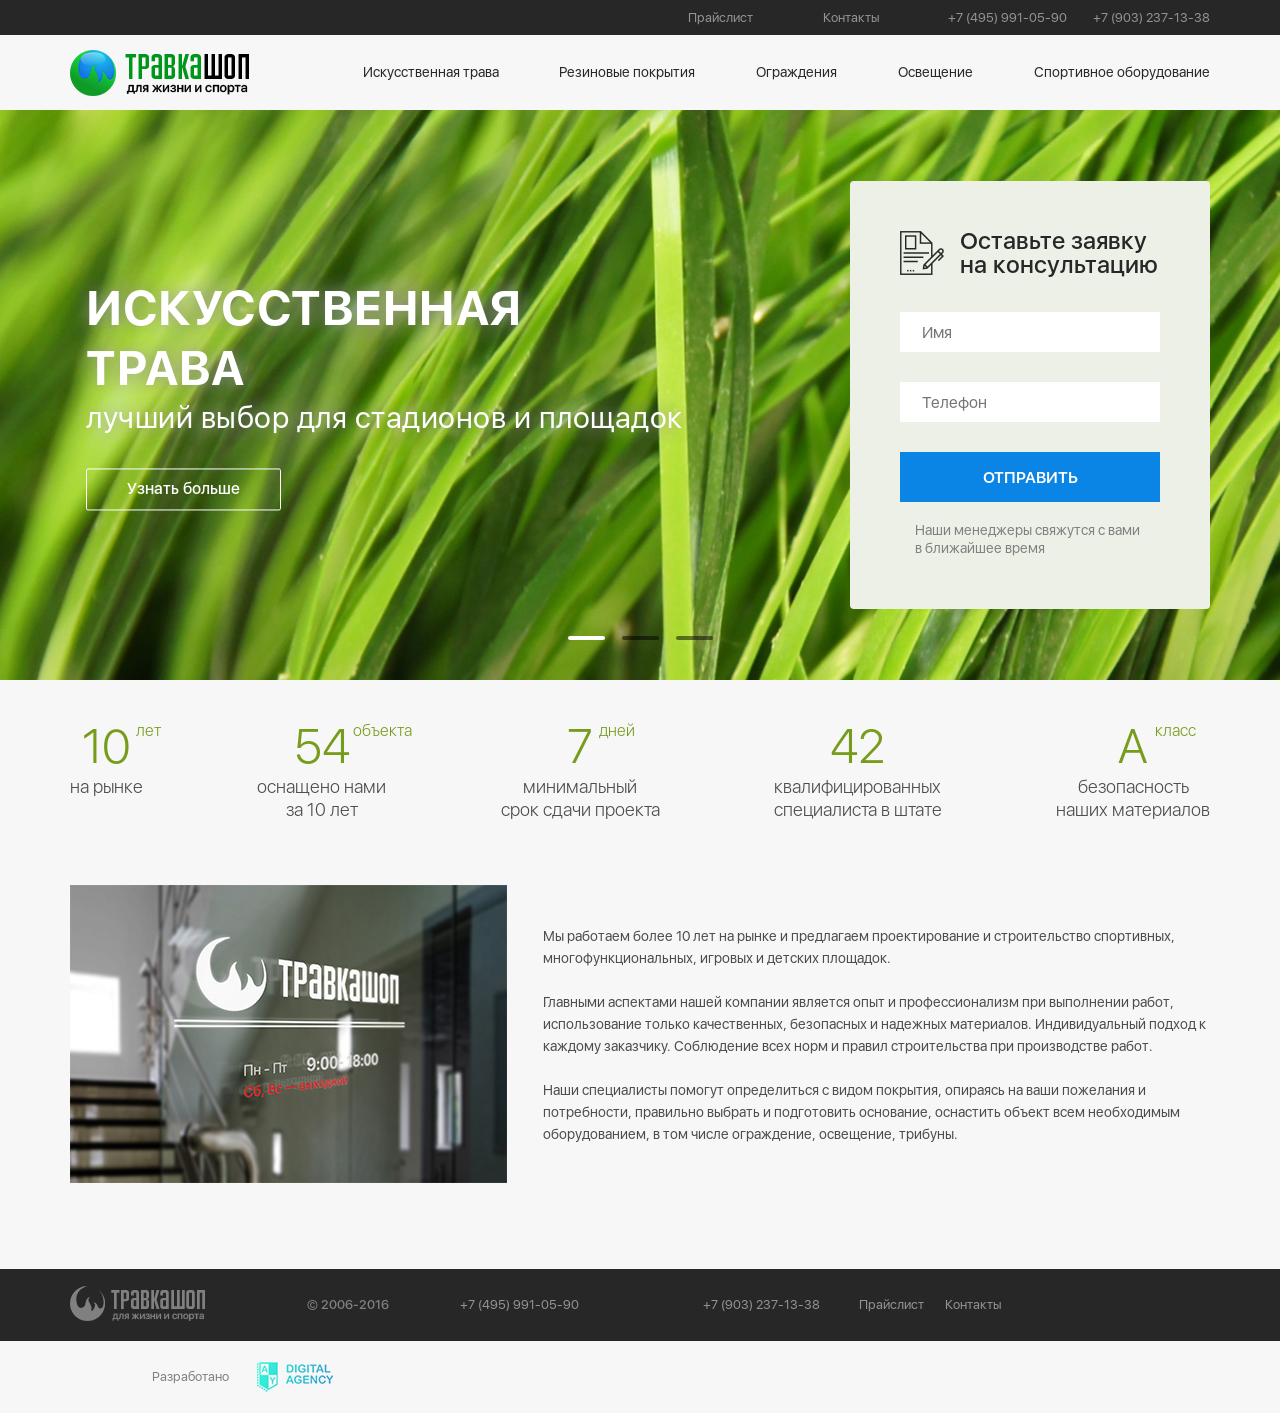
==== app/index.html @ 80b1100a "commit 1" ====
<!DOCTYPE html>
<html lang="ru">
<head>
	<meta charset="UTF-8">

	<title>Заголовок</title>

	<link rel="shortcut icon" href="img/favicon/favicon.ico" type="image/x-icon">
	<link rel="icon" href="img/favicon/apple-touch-icon.png">
	<link rel="icon" sizes="72x72" href="img/favicon/apple-touch-icon-72x72.png">
	<link rel="icon" sizes="114x114" href="img/favicon/apple-touch-icon-114x114.png">

	<meta http-equiv="X-UA-Compatible" content="IE=edge">
	<meta name="viewport" content="width=device-width, initial-scale=1">
	<!-- Styles -->
	<link rel="stylesheet" href="libs/bootstrap/bootstrap.min.css">
	<link rel="stylesheet" href="libs/font-awesome/css/font-awesome.min.css">
	<link rel="stylesheet" href="libs/slick/slick.css">
	<link rel="stylesheet" href="css/fonts.css">
	<link rel="stylesheet" href="css/main.css">
	<link rel="stylesheet" href="css/media.css">
	<!-- End_Styles -->
	<!-- Scripts -->
	<script type="text/javascript" src="libs/jquery/jquery.min.js"></script>
	<script type="text/javascript" src="libs/slick/slick.min.js"></script>
	<script type="text/javascript" src="libs/mask/jquery.maskedinput.min.js"></script>
	<script type="text/javascript" src="js/main.js"></script>
	<!-- End_Scripts -->
</head>
<body>
	<header class="header">
		<div class="header__top">
			<div class="container">
				<div class="row">
					<div class="col-lg-3 col-lg-offset-6 col-md-4 col-md-offset-4 col-xs-6">
						<div class="header__other">
							<ul class="other">
								<li class="other__item">
									<a href="#" class="other__link">
										Прайслист
									</a>
								</li>
								<li class="other__item">
									<a href="#" class="other__link">
										Контакты
									</a>
								</li>
							</ul>
						</div>
					</div>
					<div class="col-lg-3 col-md-4 col-xs-6">
						<div class="header__phone">
							<ul class="phone">
								<li class="phone__item">
									+7 (495) 991-05-90
								</li>
								<li class="phone__item">
									+7 (903) 237-13-38
								</li>
							</ul>
						</div>
					</div>
				</div>
			</div>
		</div>
		<div class="header__bottom">
			<div class="container">
				<div class="row">
					<div class="col-md-3">
						<div class="header__logo">
							<div class="logo">
								<a href="" class="logo__link">
									<img src="img/header-logo.png" alt="" class="logo__img">
								</a>
							</div>
						</div>
					</div>
					<div class="col-md-9 col-xs-2">
						<div class="header__nav">
							<div class="nav__popup">
								<i class="fa fa-bars" aria-hidden="true"></i>
							</div>
							<ul class="nav">
								<li class="nav__item">
									<a href="#" class="nav__link">
										Искусственная трава
									</a>
								</li>
								<li class="nav__item">
									<a href="#" class="nav__link">
										Резиновые покрытия
									</a>
								</li>
								<li class="nav__item">
									<a href="#" class="nav__link">
										Ограждения
									</a>
								</li>
								<li class="nav__item">
									<a href="#" class="nav__link">
										Освещение
									</a>
								</li>
								<li class="nav__item">
									<a href="#" class="nav__link">
										Спортивное оборудование
									</a>
								</li>
							</ul>
						</div>
					</div>
				</div>
			</div>
		</div>
	</header>
	<div class="content">
		<script>
			$(document).ready(function() {
				$('.slider').slick({
					arrows: false,
					dots: true,
					fade: true
				});
			});
		</script>
		<div class="slider">
			<div class="slider__item" style="background-image: url(img/slider/1.jpg);">
				<div class="container">
					<div class="row">
						<div class="col-lg-8 col-md-7">
							<div class="slider__content-wp">
								<div class="slider__content">
									<h2 class="slider__title">
										Искусственная<br> трава
									</h2>
									<p class="slider__description">
										лучший выбор для стадионов и площадок
									</p>
									<a href="#" class="slider__more">
										Узнать больше
									</a>
								</div>
							</div>
						</div>
						<div class="col-lg-4 col-md-5">
							<div class="s-form__wp">
								<form action="" class="s-form">
									<b class="s-form__title">
										Оставьте заявку на консультацию
									</b>
									<div class="s-form__center">
										<input type="text" class="s-form__input" placeholder="Имя" required>
										<input type="text" class="s-form__input s-form__phone" placeholder="Телефон" required>
										<button class="s-form__button">
											Отправить
										</button>
									</div>
									<p class="s-form__description">
										Наши менеджеры свяжутся с вами в ближайшее время
									</p>
								</form>
							</div>
						</div>
					</div>
				</div>
			</div>
			<div class="slider__item" style="background-image: url(img/slider/2.jpg);">
				<div class="container">
					<div class="row">
						<div class="col-lg-8 col-md-7">
							<div class="slider__content-wp">
								<div class="slider__content">
									<h2 class="slider__title">
										Искусственная<br> трава
									</h2>
									<p class="slider__description">
										лучший выбор для стадионов и площадок
									</p>
									<a href="#" class="slider__more">
										Узнать больше
									</a>
								</div>
							</div>
						</div>
						<div class="col-lg-4 col-md-5">
							<div class="s-form__wp">
								<form action="" class="s-form">
									<b class="s-form__title">
										Оставьте заявку на консультацию
									</b>
									<div class="s-form__center">
										<input type="text" class="s-form__input" placeholder="Имя" required>
										<input type="text" class="s-form__input s-form__phone" placeholder="Телефон" required>
										<button class="s-form__button">
											Отправить
										</button>
									</div>
									<p class="s-form__description">
										Наши менеджеры свяжутся с вами в ближайшее время
									</p>
								</form>
							</div>
						</div>
					</div>
				</div>
			</div>
			<div class="slider__item" style="background-image: url(img/slider/3.jpg);">
				<div class="container">
					<div class="row">
						<div class="col-lg-8 col-md-7">
							<div class="slider__content-wp">
								<div class="slider__content">
									<h2 class="slider__title">
										Искусственная<br> трава
									</h2>
									<p class="slider__description">
										лучший выбор для стадионов и площадок
									</p>
									<a href="#" class="slider__more">
										Узнать больше
									</a>
								</div>
							</div>
						</div>
						<div class="col-lg-4 col-md-5">
							<div class="s-form__wp">
								<form action="" class="s-form">
									<b class="s-form__title">
										Оставьте заявку на консультацию
									</b>
									<div class="s-form__center">
										<input type="text" class="s-form__input" placeholder="Имя" required>
										<input type="text" class="s-form__input s-form__phone" placeholder="Телефон" required>
										<button class="s-form__button">
											Отправить
										</button>
									</div>
									<p class="s-form__description">
										Наши менеджеры свяжутся с вами в ближайшее время
									</p>
								</form>
							</div>
						</div>
					</div>
				</div>
			</div>
		</div>
		<div class="container">
			<div class="row">
				<div class="col-md-12">
					<div class="factoids-wp">
						<ul class="factoids">
							<li class="factoids__item">
								<div class="factoids__big">
									10
									<span class="factoids__small" style="right:-30px">лет</span>
								</div>
								<br>
								<div class="factoids__text">
									на рынке
								</div>
							</li>
							<li class="factoids__item">
								<div class="factoids__big">
									54
									<span class="factoids__small" style="right:-62px">объекта</span>
								</div>
								<br>
								<div class="factoids__text">
									оснащено нами<br>за 10 лет
								</div>
							</li>
							<li class="factoids__item">
								<div class="factoids__big">
									7
									<span class="factoids__small" style="right:-42px">дней</span>
								</div>
								<br>
								<div class="factoids__text">
									минимальный<br>срок сдачи проекта
								</div>
							</li>
							<li class="factoids__item">
								<div class="factoids__big">
									42
								</div>
								<br>
								<div class="factoids__text">
									квалифицированных<br>специалиста в штате
								</div>
							</li>
							<li class="factoids__item">
								<div class="factoids__big">
									A
									<span class="factoids__small" style="right:-48px">класс</span>
								</div>
								<br>
								<div class="factoids__text">
									безопасность<br>наших материалов
								</div>
							</li>
						</ul>
					</div>
				</div>
			</div>
			<div class="row">
				<div class="col-md-12">
					<div class="weAreWorking__wp">
						<div class="weAreWorking">
							<img src="img/work.jpg" alt="" class="weAreWorking__img">
							<p class="weAreWorking__description">
								Мы работаем более 10 лет на рынке и предлагаем проектирование и строительство спортивных, многофункциональных, игровых и детских площадок.<br><br>Главными аспектами нашей компании является опыт и профессионализм при выполнении работ, использование только качественных, безопасных и надежных материалов. Индивидуальный подход к каждому заказчику. Соблюдение всех норм и правил строительства при производстве работ.<br><br>Наши специалисты помогут определиться с видом покрытия, опираясь на ваши пожелания и потребности, правильно выбрать и подготовить основание, оснастить объект всем необходимым оборудованием, в том числе ограждение, освещение, трибуны.
							</p>
						</div>
					</div>
				</div>
			</div>
		</div>
	</div>
	<footer class="footer">
		<div class="container">
			<div class="row">
				<div class="col-md-2">
					<div class="footer__logo">
						<div class="logo">
							<a href="/" class="logo__link">
								<img src="img/footer-logo.png" alt="" class="logo__img">
							</a>
						</div>
					</div>
				</div>
				<div class="col-lg-2 col-md-1">
					<div class="footer__copy">
						<div class="copy">
							© 2006-2016
						</div>
					</div>
				</div>
				<div class="clo-lg-3 col-md-4">
					<div class="footer__phone">
						<ul class="phone">
							<li class="phone__item">
								+7 (495) 991-05-90
							</li>
							<li class="phone__item">
								+7 (903) 237-13-38
							</li>
						</ul>
					</div>
				</div>
				<div class="col-md-2">
					<div class="footer__other">
						<ul class="other">
							<li class="other__item">
								<a href="#" class="other__link">
									Прайслист
								</a>
							</li>
							<li class="other__item">
								<a href="#" class="other__link">
									Контакты
								</a>
							</li>
						</ul>
					</div>
				</div>
				<div class="col-md-3">
					<div class="footer__designed">
						<div class="designed">
							<span class="designed__text">
								Разработано
							</span>
							<img src="img/designed.png" alt="" class="designed__img">
						</div>
					</div>
				</div>
			</div>
		</div>
	</footer>
</body>
</html>
---- app/css/fonts.css ----
/* font-family: "SFUIDisplayRegular" */
@font-face {
  font-family: "SFUIDisplayRegular";
  src: url(../fonts/sfuid/SFUIDisplay-Regular.otf);
}

/* font-family: "SFUIDisplayLight" */
@font-face {
  font-family: "SFUIDisplayLight";
  src: url(../fonts/sfuid/SFUIDisplay-Light.otf);
}

/* font-family: "SFUIDisplayBold" */
@font-face {
  font-family: "SFUIDisplayBold";
  src: url(../fonts/sfuid/SFUIDisplay-Bold.otf);
}

/* font-family: "SFUIDisplayMedium" */
@font-face {
  font-family: "SFUIDisplayMedium";
  src: url(../fonts/sfuid/SFUIDisplay-Medium.otf);
}

/* font-family: "SFUIDisplaySemibold" */
@font-face {
  font-family: "SFUIDisplaySemibold";
  src: url(../fonts/sfuid/SFUIDisplay-Semibold.otf);
}
---- app/css/main.css ----
html, body, div, span, object, iframe,
h1, h2, h3, h4, h5, h6, p, blockquote, pre,
a, abbr, acronym, address, big, cite, code,
del, dfn, em, img, ins, kbd, q, samp, small,
strike, strong, sub, sup, tt, var, b, i,
dl, dt, dd, ol, ul, li, fieldset, form,
label, legend, table, caption, tbody, tfoot,
thead, tr, th, td, article, aside, canvas,
details, embed, figure, figcaption, footer,
header, hgroup, nav, output, ruby, section,
time, mark, audio, video {
  margin: 0;
  padding: 0;
  border: 0;
  font-size: 100%;
  font: inherit;
  vertical-align: baseline;
}

button, button:active, button:focus,
input, input:active, input:focus {
  outline: none;
}

ol, ul {
  list-style: none;
}

.clearfix:after, .other:after, .phone:after {
  content: '';
  display: table;
  clear: both;
}

.clearfix:before, .other:before, .phone:before {
  content: '';
  display: table;
}

a {
  color: #272727;
}

a:hover, a:active, a:focus {
  color: #272727;
  text-decoration: none;
}

body {
  font-size: 16px;
  min-width: 320px;
  position: relative;
  line-height: 1.25;
  font-family: "SFUIDisplayRegular", sans-serif;
  overflow-x: hidden;
  background-color: #f7f7f7;
}

.hidden {
  display: none;
}

.header__top {
  background-color: #272727;
  height: 35px;
}

.header__bottom {
  height: 75px;
}

.other__item {
  width: 50%;
  display: block;
  float: left;
  text-align: center;
}

.other__link {
  display: inline-block;
  font-size: 13px;
  color: rgba(255, 255, 255, 0.5);
  line-height: 35px;
}

.other__link:hover {
  color: #fff;
}

.phone__item {
  width: 50%;
  display: block;
  float: left;
  text-align: left;
  font-size: 13px;
  color: rgba(255, 255, 255, 0.5);
  line-height: 35px;
}

.phone__item:last-child {
  text-align: right;
}

.logo {
  height: 75px;
  padding-top: 15px;
}

.logo__link {
  display: block;
  width: 179px;
  height: 46px;
}

.logo__img {
  display: block;
}

.nav {
  display: -webkit-flex;
  display: -moz-flex;
  display: -ms-flex;
  display: -o-flex;
  display: flex;
  width: 100%;
  justify-content: space-between;
}

.nav__item {
  display: block;
}

.nav__link {
  color: #272727;
  font-size: 14px;
  line-height: 75px;
  display: inline;
}

.nav__link:hover {
  text-decoration: underline;
}

.slider {
  height: 570px;
  position: relative;
}

.slider .slick-dots {
  font-size: 0;
  text-align: center;
  position: absolute;
  bottom: 40px;
  left: 0;
  right: 0;
}

.slider .slick-dots .slick-active {
  background-color: #fff !important;
}

.slider .slick-dots li {
  text-indent: -9999px;
  width: 37px;
  height: 4px;
  border-radius: 2px;
  background-color: rgba(0, 0, 0, 0.5);
  margin: 0 8.5px;
  display: inline-block;
  -webkit-transition: all 0.2s ease-in-out;
  -moz-transition: all 0.2s ease-in-out;
  transition: all 0.2s ease-in-out;
  cursor: pointer;
}

.slider .slick-dots li:hover {
  background-color: #000;
}

.slider__item {
  height: 100%;
  background-repeat: no-repeat;
  background-size: cover;
  background-position: center center;
}

.slider__content {
  padding: 0 16px;
  position: absolute;
  left: 0;
  top: 50%;
  transform: translateY(-50%);
}

.slider__content-wp {
  height: 570px;
  position: relative;
}

.slider__title {
  font-size: 47.85px;
  color: #fff;
  text-transform: uppercase;
  font-family: "SFUIDisplayBold", sans-serif;
  letter-spacing: 0.5px;
  text-shadow: 0px 0px 18px #969696;
}

.slider__description {
  font-size: 30px;
  color: #fff;
  letter-spacing: 0.5px;
  text-shadow: 0px 0px 18px #969696;
}

.slider__more {
  height: 42px;
  display: inline-block;
  border-radius: 2px;
  border: 1px solid #fff;
  color: #fff;
  line-height: 40px;
  text-align: center;
  padding: 0 40px;
  font-family: "SFUIDisplayMedium", sans-serif;
  -webkit-transition: all 0.5s ease-in-out;
  -moz-transition: all 0.5s ease-in-out;
  transition: all 0.5s ease-in-out;
  margin-top: 32px;
}

.slider__more:hover {
  background-color: #fff;
  color: #272727;
}

.s-form {
  background-color: #edf0e7;
  border-radius: 4px;
  display: block;
  padding: 48px 50px 52px 50px;
  position: absolute;
  left: 0;
  right: 0;
  top: 50%;
  transform: translateY(-50%);
}

.s-form__wp {
  height: 570px;
  position: relative;
}

.s-form__title {
  padding-left: 60px;
  background-image: url(../img/icon/1.png);
  background-repeat: no-repeat;
  background-position: left center;
  display: block;
  font-family: "SFUIDisplayMedium", sans-serif;
  font-size: 24px;
  line-height: 24px;
  color: #272727;
}

.s-form__center {
  padding-top: 35px;
}

.s-form__input {
  width: 100%;
  display: block;
  height: 40px;
  padding-left: 22px;
  border: none;
  margin-bottom: 30px;
}

.s-form__button {
  display: block;
  width: 100%;
  height: 50px;
  border: none;
  background-color: #0a84e5;
  border: 1px solid #0a84e5;
  text-transform: uppercase;
  text-align: center;
  color: #fff;
  line-height: 48px;
  font-family: "SFUIDisplaySemibold", sans-serif;
  -webkit-transition: all 0.5s ease-in-out;
  -moz-transition: all 0.5s ease-in-out;
  transition: all 0.5s ease-in-out;
}

.s-form__button:hover {
  background-color: transparent;
  color: #0a84e5;
}

.s-form__description {
  color: #808080;
  font-size: 14px;
  line-height: auto;
  display: block;
  padding: 20px 15px 0;
}

.factoids {
  display: -webkit-flex;
  display: -moz-flex;
  display: -ms-flex;
  display: -o-flex;
  display: flex;
  justify-content: space-between;
  padding-top: 36px;
  padding-bottom: 64px;
}

.factoids__item {
  text-align: center;
}

.factoids__big {
  position: relative;
  color: #779c1b;
  font-size: 48px;
  font-family: "SFUIDisplayLight", sans-serif;
  display: inline-block;
}

.factoids__small {
  position: absolute;
  color: #779c1b;
  font-size: 16px;
  top: 5px;
  display: block;
  font-family: "SFUIDisplayLight", sans-serif;
}

.factoids__text {
  display: inline-block;
  color: #4c4c4c;
  font-size: 18px;
  font-family: "SFUIDisplayLight", sans-serif;
}

.weAreWorking {
  position: relative;
  height: 300px;
}

.weAreWorking__wp {
  padding-bottom: 84px;
}

.weAreWorking__img {
  display: block;
  width: 437px;
  height: auto;
  float: left;
}

.weAreWorking__description {
  color: #4c4c4c;
  font-size: 14px;
  line-height: 22px;
  position: absolute;
  left: 473px;
  top: 50%;
  transform: translateY(-50%);
}

.footer {
  background-color: #272727;
  height: 72px;
}

.footer .logo {
  padding-top: 17px;
  height: 72px;
}

.footer .logo__link {
  width: 135px;
  height: 35px;
}

.footer .phone__item {
  line-height: 72px;
}

.footer .other__link {
  line-height: 72px;
}

.copy {
  font-size: 13px;
  font-family: "SFUIDisplayMedium", sans-serif;
  color: #808080;
  line-height: 72px;
  display: block;
  text-align: center;
  white-space: nowrap;
}

.designed {
  width: 100%;
  position: relative;
}

.designed__text {
  font-size: 13px;
  color: #808080;
  line-height: 72px;
  padding-left: 82px;
}

.designed__img {
  display: block;
  position: absolute;
  right: 0;
  top: 50%;
  transform: translateY(-50%);
}
---- app/css/media.css ----
/*==========  Desktop First Method  ==========*/
/* Large Devices, Wide Screens */
@media only screen and (max-width: 1199px) {
  .header__top {
    height: auto;
  }
  .designed__text {
    padding-left: 42px;
  }
  .footer__phone {
    padding-left: 32px;
  }
  /**/
}

/* Medium Devices, Desktops */
@media only screen and (max-width: 991px) {
  .other__item {
    text-align: left;
  }
  .phone__item {
    text-align: right;
  }
  .header__bottom {
    height: auto;
  }
  /**/
}

/* Small Devices, Tablets */
@media only screen and (max-width: 768px) {
  .header__top {
    padding: 5px 0;
  }
  .other__item {
    text-align: left;
    float: none;
    width: 100%;
  }
  .other__link {
    line-height: 20px;
  }
  .phone__item {
    text-align: right;
    float: none;
    width: 100%;
    line-height: 20px;
  }
  /**/
}

/* Extra Small Devices, Phones */
@media only screen and (max-width: 480px) {
  /**/
}

/* Custom, iPhone Retina */
@media only screen and (max-width: 320px) {
  /**/
}

/*==========  Mobile First Method  ==========*/
/* Custom, iPhone Retina */
@media only screen and (min-width: 320px) {
  /**/
}

/* Extra Small Devices, Phones */
@media only screen and (min-width: 480px) {
  /**/
}

/* Small Devices, Tablets */
@media only screen and (min-width: 768px) {
  /**/
}

/* Medium Devices, Desktops */
@media only screen and (min-width: 992px) {
  .nav__popup {
    display: none;
  }
  /**/
}

/* Large Devices, Wide Screens */
@media only screen and (min-width: 1200px) {
  /**/
}
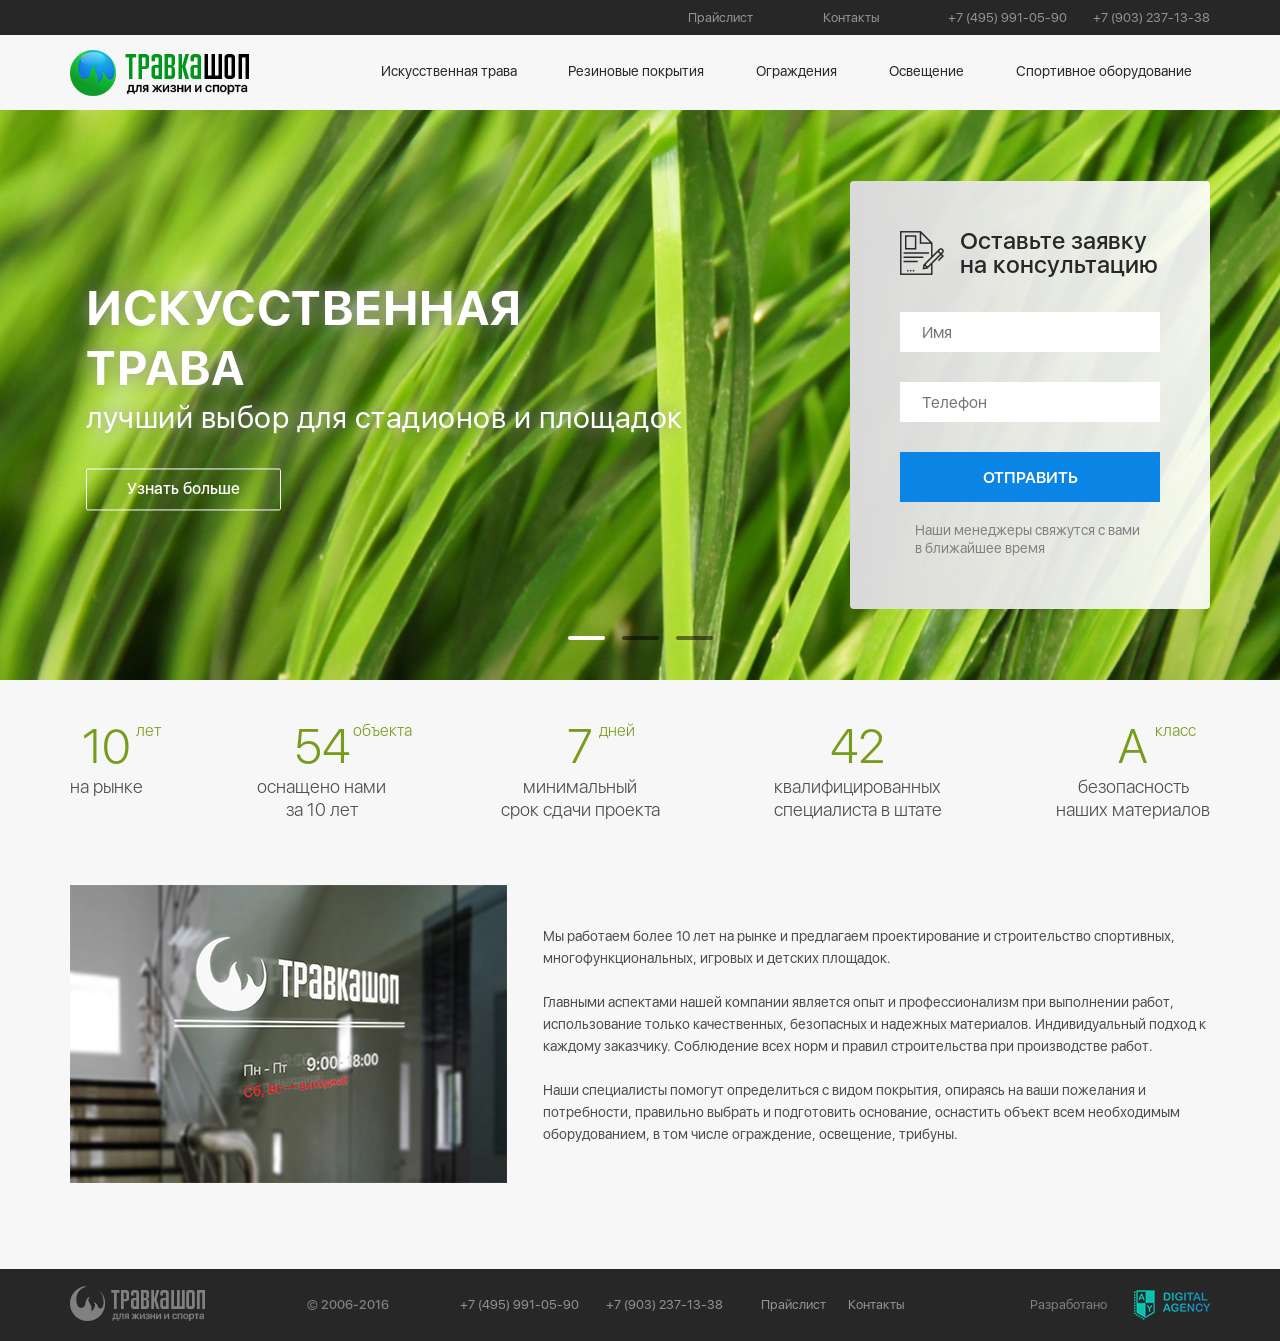
==== commit c9376104: "commit 2" ====
--- a/app/index.html
+++ b/app/index.html
@@ -66,7 +66,7 @@
 		<div class="header__bottom">
 			<div class="container">
 				<div class="row">
-					<div class="col-md-3">
+					<div class="col-md-3 col-xs-10">
 						<div class="header__logo">
 							<div class="logo">
 								<a href="" class="logo__link">
@@ -75,11 +75,13 @@
 							</div>
 						</div>
 					</div>
-					<div class="col-md-9 col-xs-2">
+					<div class="col-xs-2 nav__popup-wp">
+						<div class="nav__popup">
+							<i class="fa fa-bars" aria-hidden="true"></i>
+						</div>
+					</div>
+					<div class="col-md-9 col-xs-12">
 						<div class="header__nav">
-							<div class="nav__popup">
-								<i class="fa fa-bars" aria-hidden="true"></i>
-							</div>
 							<ul class="nav">
 								<li class="nav__item">
 									<a href="#" class="nav__link">
@@ -114,12 +116,29 @@
 		</div>
 	</header>
 	<div class="content">
+		<form action="" class="s-form m-s-form">
+			<b class="s-form__title">
+				Оставьте заявку на консультацию
+			</b>
+			<div class="s-form__center">
+				<input type="text" class="s-form__input" placeholder="Имя" required>
+				<input type="text" class="s-form__input s-form__phone" placeholder="Телефон" required>
+				<button class="s-form__button">
+					Отправить
+				</button>
+			</div>
+			<p class="s-form__description">
+				Наши менеджеры свяжутся с вами в ближайшее время
+			</p>
+		</form>
 		<script>
 			$(document).ready(function() {
 				$('.slider').slick({
 					arrows: false,
 					dots: true,
-					fade: true
+					fade: true,
+					autoplay: true,
+					autoplaySpeed: 5000
 				});
 			});
 		</script>
@@ -336,7 +355,7 @@
 						</div>
 					</div>
 				</div>
-				<div class="clo-lg-3 col-md-4">
+				<div class="col-lg-3 col-md-4">
 					<div class="footer__phone">
 						<ul class="phone">
 							<li class="phone__item">
--- a/app/css/main.css
+++ b/app/css/main.css
@@ -128,17 +128,27 @@
 
 .nav__item {
   display: block;
+  position: relative;
+  height: 75px;
+  padding-top: 26px;
+}
+
+.nav__active .nav__link {
+  border-color: #00961b;
+  color: #00961b;
 }
 
 .nav__link {
   color: #272727;
   font-size: 14px;
-  line-height: 75px;
+  border-bottom: 2px solid transparent;
   display: inline;
+  padding: 6px 18px;
 }
 
 .nav__link:hover {
-  text-decoration: underline;
+  border-color: #00961b;
+  color: #00961b;
 }
 
 .slider {
@@ -235,7 +245,6 @@
 }
 
 .s-form {
-  background-color: #edf0e7;
   border-radius: 4px;
   display: block;
   padding: 48px 50px 52px 50px;
@@ -244,6 +253,14 @@
   right: 0;
   top: 50%;
   transform: translateY(-50%);
+  background: #d9d9d9;
+  background: -moz-linear-gradient(left, #d9d9d9 0%, rgba(255, 255, 255, 0.9) 100%);
+  background: -webkit-gradient(left top, right top, color-stop(0%, #d9d9d9), color-stop(100%, rgba(255, 255, 255, 0.9)));
+  background: -webkit-linear-gradient(left, #d9d9d9 0%, rgba(255, 255, 255, 0.9) 100%);
+  background: -o-linear-gradient(left, #d9d9d9 0%, rgba(255, 255, 255, 0.9) 100%);
+  background: -ms-linear-gradient(left, #d9d9d9 0%, rgba(255, 255, 255, 0.9) 100%);
+  background: linear-gradient(to right, #d9d9d9 0%, rgba(255, 255, 255, 0.9) 100%);
+  filter: progid:DXImageTransform.Microsoft.gradient( startColorstr='#d9d9d9', endColorstr='#ffffff', GradientType=1 );
 }
 
 .s-form__wp {
@@ -423,3 +440,66 @@
   top: 50%;
   transform: translateY(-50%);
 }
+
+.path {
+  background-color: #fff;
+  padding: 4px 20px;
+  border-radius: 5px;
+  margin-bottom: 33px;
+}
+
+.path__item {
+  display: inline-block;
+}
+
+.path__item::before {
+  content: '/';
+  font-size: 12px;
+  line-height: 22px;
+  color: #999;
+}
+
+.path__item:first-child::before {
+  display: none;
+}
+
+.path__item span:hover {
+  color: #999;
+}
+
+.path__link {
+  font-size: 12px;
+  line-height: 22px;
+  color: #999;
+}
+
+.path__link:hover {
+  color: #000;
+}
+
+.price-list {
+  padding-bottom: 17px;
+}
+
+.price-list__link {
+  padding-left: 65px;
+  display: block;
+  width: 100%;
+  background-color: #ebebeb;
+  background-image: url(../img/icon/2.png);
+  background-repeat: no-repeat;
+  background-position: 23px center;
+  height: 75px;
+  position: relative;
+}
+
+.price-list__text {
+  position: absolute;
+  left: 65px;
+  top: 50%;
+  transform: translateY(-50%);
+  display: block;
+  color: #4c4c4c;
+  font-family: "SFUIDisplayMedium", sans-serif;
+  font-size: 17px;
+}
--- a/app/css/media.css
+++ b/app/css/media.css
@@ -10,6 +10,9 @@
   .footer__phone {
     padding-left: 32px;
   }
+  .nav__link {
+    padding: 6px 9px;
+  }
   /**/
 }
 
@@ -24,6 +27,150 @@
   .header__bottom {
     height: auto;
   }
+  .nav {
+    position: absolute;
+    left: 0;
+    right: 0;
+    top: 0;
+    display: block;
+    width: 100%;
+    background-color: #fff;
+    text-align: center;
+    z-index: 999;
+    padding: 16px 0;
+    border-radius: 0 0 4px 4px;
+    display: none;
+  }
+  .header__bottom {
+    position: relative;
+  }
+  .nav__item {
+    display: block;
+    padding-top: 0;
+    height: auto;
+  }
+  .nav__link {
+    line-height: 40px;
+    display: block;
+    border: none;
+  }
+  .nav__link:hover {
+    text-decoration: none;
+    background-color: #f7f7f7;
+  }
+  .nav__popup {
+    height: 75px;
+    position: relative;
+    text-align: center;
+  }
+  .nav__popup .fa {
+    position: absolute;
+    left: 0;
+    right: 0;
+    top: 50%;
+    transform: translateY(-50%);
+    font-size: 24px;
+    cursor: pointer;
+  }
+  .slider__content-wp {
+    height: 334px;
+  }
+  .slider {
+    height: auto;
+  }
+  .slider__content {
+    padding: 0;
+    right: 0;
+    text-align: center;
+  }
+  .s-form {
+    position: static;
+    transform: none;
+    width: 60%;
+    margin: 0 auto;
+  }
+  .factoids {
+    display: block;
+    padding-bottom: 36px;
+  }
+  .factoids:after {
+    content: '';
+    display: table;
+    clear: both;
+  }
+  .factoids:before {
+    content: '';
+    display: table;
+  }
+  .factoids__item {
+    width: 50%;
+    float: left;
+  }
+  .weAreWorking__description {
+    position: static;
+    transform: none;
+  }
+  .weAreWorking__img {
+    margin-right: 10px;
+    margin-bottom: 10px;
+    height: 198px;
+    width: auto;
+  }
+  .weAreWorking {
+    height: auto;
+  }
+  .footer {
+    height: auto;
+    padding-bottom: 10px;
+  }
+  .footer .logo__link {
+    margin: 0 auto;
+  }
+  .footer .phone__item {
+    float: none;
+    width: 100%;
+    text-align: center;
+    line-height: 16px;
+  }
+  .footer .other__item {
+    float: none;
+    width: 100%;
+    text-align: center;
+  }
+  .footer .other__link {
+    line-height: 16px;
+  }
+  .footer .designed__text {
+    line-height: 48px;
+  }
+  .footer__phone {
+    padding-left: 0;
+  }
+  .designed__text {
+    padding-left: 0;
+  }
+  .designed {
+    width: 190px;
+    margin: 0 auto;
+  }
+  .copy {
+    line-height: 16px;
+  }
+  .footer__copy, .footer__phone, .footer__other {
+    padding-bottom: 16px;
+  }
+  .s-form {
+    display: none;
+  }
+  .m-s-form {
+    background: #d3d5cd;
+    margin-top: 16px;
+    margin-bottom: 16px;
+    display: block !important;
+  }
+  .slider {
+    display: none;
+  }
   /**/
 }
 
@@ -49,13 +196,44 @@
   /**/
 }
 
+@media only screen and (max-width: 620px) {
+  .s-form {
+    width: 80%;
+  }
+  .slider__title {
+    font-size: 30px;
+  }
+  .slider__description {
+    font-size: 16px;
+  }
+  .slider__more {
+    margin-top: 16px;
+  }
+  .weAreWorking__img {
+    height: auto;
+    width: 100%;
+  }
+  /**/
+}
+
 /* Extra Small Devices, Phones */
 @media only screen and (max-width: 480px) {
+  .s-form {
+    width: 100%;
+  }
+  .factoids__item {
+    width: 100%;
+    padding-bottom: 10px;
+  }
   /**/
 }
 
 /* Custom, iPhone Retina */
-@media only screen and (max-width: 320px) {
+@media only screen and (max-width: 390px) {
+  .s-form {
+    width: 96%;
+    padding: 24px 25px 26px;
+  }
   /**/
 }
 
@@ -77,8 +255,18 @@
 
 /* Medium Devices, Desktops */
 @media only screen and (min-width: 992px) {
-  .nav__popup {
-    display: none;
+  .nav__popup-wp {
+    display: none;
+  }
+  .nav {
+    display: -webkit-flex !important;
+    display: -moz-flex !important;
+    display: -ms-flex !important;
+    display: -o-flex !important;
+    display: flex !important;
+  }
+  .m-s-form {
+    display: none !important;
   }
   /**/
 }
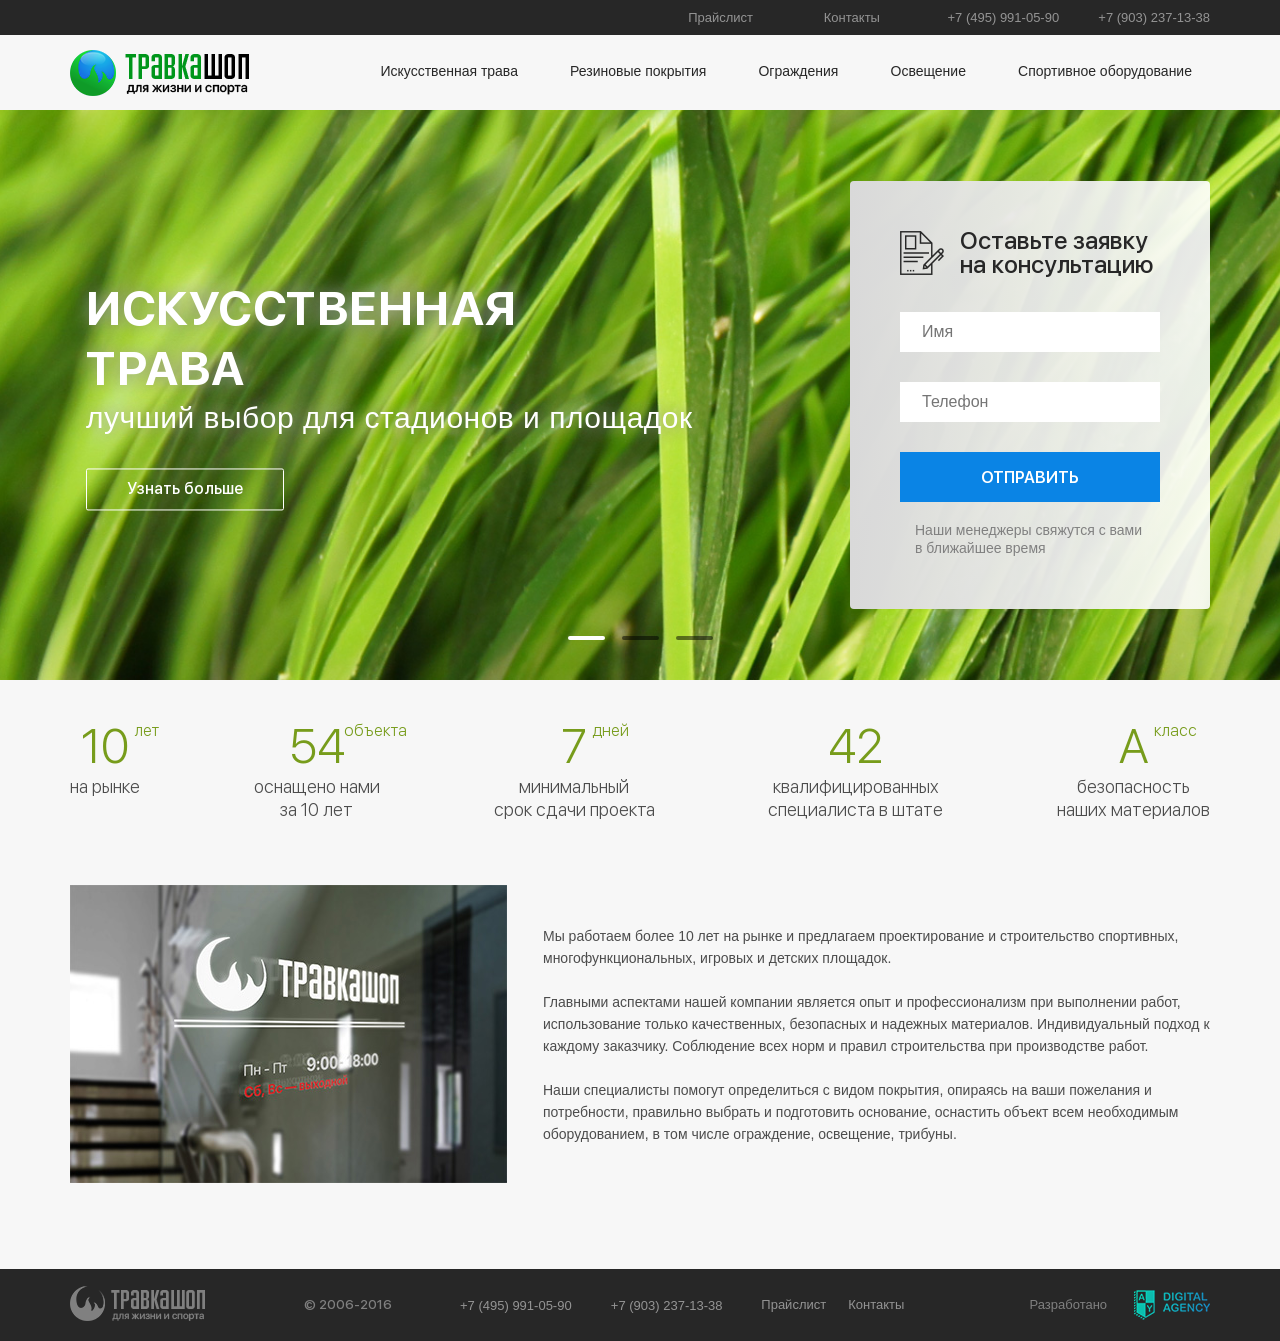
==== commit 6c253f1f: "commit 4" ====
--- a/app/index.html
+++ b/app/index.html
@@ -52,10 +52,10 @@
 						<div class="header__phone">
 							<ul class="phone">
 								<li class="phone__item">
-									+7 (495) 991-05-90
+									<p>+7 (495) 991-05-90</p>
 								</li>
 								<li class="phone__item">
-									+7 (903) 237-13-38
+									<p>+7 (903) 237-13-38</p>
 								</li>
 							</ul>
 						</div>
@@ -339,7 +339,7 @@
 	<footer class="footer">
 		<div class="container">
 			<div class="row">
-				<div class="col-md-2">
+				<div class="col-md-2 col-xs-6">
 					<div class="footer__logo">
 						<div class="logo">
 							<a href="/" class="logo__link">
@@ -348,26 +348,26 @@
 						</div>
 					</div>
 				</div>
-				<div class="col-lg-2 col-md-1">
+				<div class="col-lg-2 col-md-1 col-xs-6">
 					<div class="footer__copy">
 						<div class="copy">
 							© 2006-2016
 						</div>
 					</div>
 				</div>
-				<div class="col-lg-3 col-md-4">
+				<div class="col-lg-3 col-md-4 col-xs-6">
 					<div class="footer__phone">
 						<ul class="phone">
 							<li class="phone__item">
-								+7 (495) 991-05-90
+								<p>+7 (495) 991-05-90</p>
 							</li>
 							<li class="phone__item">
-								+7 (903) 237-13-38
+								<p>+7 (903) 237-13-38</p>
 							</li>
 						</ul>
 					</div>
 				</div>
-				<div class="col-md-2">
+				<div class="col-md-2 col-xs-6">
 					<div class="footer__other">
 						<ul class="other">
 							<li class="other__item">
@@ -383,13 +383,15 @@
 						</ul>
 					</div>
 				</div>
-				<div class="col-md-3">
+				<div class="col-md-3 col-xs-12">
 					<div class="footer__designed">
 						<div class="designed">
-							<span class="designed__text">
-								Разработано
-							</span>
-							<img src="img/designed.png" alt="" class="designed__img">
+							<a href="#">
+								<span class="designed__text">
+									Разработано
+								</span>
+								<img src="img/designed.png" alt="" class="designed__img">
+							</a>
 						</div>
 					</div>
 				</div>
--- a/app/css/fonts.css
+++ b/app/css/fonts.css
@@ -1,29 +1,29 @@
 /* font-family: "SFUIDisplayRegular" */
 @font-face {
   font-family: "SFUIDisplayRegular";
-  src: url(../fonts/sfuid/SFUIDisplay-Regular.otf);
+  src: url(../fonts/sfuid/SF-UI-Display-Regular.ttf);
 }
 
 /* font-family: "SFUIDisplayLight" */
 @font-face {
   font-family: "SFUIDisplayLight";
-  src: url(../fonts/sfuid/SFUIDisplay-Light.otf);
+  src: url(../fonts/sfuid/SF-UI-Display-Light.ttf);
 }
 
 /* font-family: "SFUIDisplayBold" */
 @font-face {
   font-family: "SFUIDisplayBold";
-  src: url(../fonts/sfuid/SFUIDisplay-Bold.otf);
+  src: url(../fonts/sfuid/SF-UI-Display-Bold.ttf);
 }
 
 /* font-family: "SFUIDisplayMedium" */
 @font-face {
   font-family: "SFUIDisplayMedium";
-  src: url(../fonts/sfuid/SFUIDisplay-Medium.otf);
+  src: url(../fonts/sfuid/SF-UI-Display-Medium.ttf);
 }
 
 /* font-family: "SFUIDisplaySemibold" */
 @font-face {
   font-family: "SFUIDisplaySemibold";
-  src: url(../fonts/sfuid/SFUIDisplay-Semibold.otf);
+  src: url(../fonts/sfuid/SF-UI-Display-Semibold.ttf);
 }
--- a/app/css/main.css
+++ b/app/css/main.css
@@ -26,13 +26,13 @@
   list-style: none;
 }
 
-.clearfix:after, .other:after, .phone:after {
+.clearfix:after, .other:after, .phone:after, .r-content__tab-vid:after, .r-content__tab-vid-block:after, .r-content__tab-top:after, .r-content__prod-wp:after, .card__top:after, .card__specifications-tab-row:after, .card__color-block:after, .tabs__top:after, .pagination:after {
   content: '';
   display: table;
   clear: both;
 }
 
-.clearfix:before, .other:before, .phone:before {
+.clearfix:before, .other:before, .phone:before, .r-content__tab-vid:before, .r-content__tab-vid-block:before, .r-content__tab-top:before, .r-content__prod-wp:before, .card__top:before, .card__specifications-tab-row:before, .card__color-block:before, .tabs__top:before, .pagination:before {
   content: '';
   display: table;
 }
@@ -92,13 +92,18 @@
   display: block;
   float: left;
   text-align: left;
-  font-size: 13px;
-  color: rgba(255, 255, 255, 0.5);
-  line-height: 35px;
 }
 
 .phone__item:last-child {
   text-align: right;
+}
+
+.phone__item p {
+  display: inline-block;
+  font-size: 13px;
+  color: #fff;
+  opacity: 0.5;
+  line-height: 35px;
 }
 
 .logo {
@@ -117,12 +122,14 @@
 }
 
 .nav {
+  width: 100%;
+  display: -webkit-box;
+  display: -moz-box;
+  display: -ms-flexbox;
   display: -webkit-flex;
-  display: -moz-flex;
-  display: -ms-flex;
-  display: -o-flex;
   display: flex;
-  width: 100%;
+  -webkit-box-pack: justify;
+  -webkit-justify-content: space-between;
   justify-content: space-between;
 }
 
@@ -199,6 +206,7 @@
   position: absolute;
   left: 0;
   top: 50%;
+  -webkit-transform: translateY(-50%);
   transform: translateY(-50%);
 }
 
@@ -244,6 +252,11 @@
   color: #272727;
 }
 
+.slider__more:active, .slider__more:focus {
+  background-color: transparent;
+  color: #fff;
+}
+
 .s-form {
   border-radius: 4px;
   display: block;
@@ -252,6 +265,7 @@
   left: 0;
   right: 0;
   top: 50%;
+  -webkit-transform: translateY(-50%);
   transform: translateY(-50%);
   background: #d9d9d9;
   background: -moz-linear-gradient(left, #d9d9d9 0%, rgba(255, 255, 255, 0.9) 100%);
@@ -324,11 +338,14 @@
 }
 
 .factoids {
+  width: 100%;
+  display: -webkit-box;
+  display: -moz-box;
+  display: -ms-flexbox;
   display: -webkit-flex;
-  display: -moz-flex;
-  display: -ms-flex;
-  display: -o-flex;
   display: flex;
+  -webkit-box-pack: justify;
+  -webkit-justify-content: space-between;
   justify-content: space-between;
   padding-top: 36px;
   padding-bottom: 64px;
@@ -385,6 +402,7 @@
   position: absolute;
   left: 473px;
   top: 50%;
+  -webkit-transform: translateY(-50%);
   transform: translateY(-50%);
 }
 
@@ -438,6 +456,7 @@
   position: absolute;
   right: 0;
   top: 50%;
+  -webkit-transform: translateY(-50%);
   transform: translateY(-50%);
 }
 
@@ -475,6 +494,87 @@
 
 .path__link:hover {
   color: #000;
+}
+
+.sidebar {
+  padding-bottom: 82px;
+}
+
+.sidebar-form {
+  background-color: #fff;
+  border-radius: 4px;
+  padding-bottom: 27px;
+}
+
+.sidebar-form .s-form__input {
+  border: 1px solid #cccccc;
+}
+
+.sidebar-form .s-form__center {
+  padding-left: 25px;
+  padding-right: 25px;
+}
+
+.sidebar-form .s-form__description {
+  padding-left: 35px;
+  padding-right: 35px;
+}
+
+.sidebar-form .ui-selectmenu-button.ui-button {
+  width: 100%;
+  border-radius: 0 !important;
+  margin-bottom: 30px;
+  height: 40px;
+}
+
+.sidebar-form .ui-state-default, .sidebar-form .ui-widget-content .ui-state-default, .sidebar-form .ui-widget-header .ui-state-default, .sidebar-form .ui-button, .sidebar-form html .ui-button.ui-state-disabled:hover, .sidebar-form html .ui-button.ui-state-disabled:active {
+  background-color: transparent;
+  border: 1px solid #ccc;
+}
+
+.sidebar-form .ui-button {
+  padding: 0;
+  padding-left: 22px;
+  line-height: 38px;
+}
+
+.sidebar-form .ui-button .ui-icon {
+  display: none;
+}
+
+.sidebar-form .ui-selectmenu-text {
+  color: #808080;
+}
+
+.sidebar-form #ui-id-1-button {
+  background-image: url(../img/icon/4.png);
+  background-repeat: no-repeat;
+  background-position: 94% center;
+}
+
+.sidebar-form__title {
+  position: absolute;
+  left: 65px;
+  top: 50%;
+  display: block;
+  -webkit-transform: translateY(-50%);
+  transform: translateY(-50%);
+  color: #4c4c4c;
+  font-family: "SFUIDisplayMedium", sans-serif;
+  font-size: 17px;
+}
+
+.sidebar-form__title-wp {
+  padding-left: 65px;
+  display: block;
+  width: 100%;
+  background-color: #ebebeb;
+  background-image: url(../img/icon/3.png);
+  background-repeat: no-repeat;
+  background-position: 23px center;
+  height: 75px;
+  position: relative;
+  border-radius: 4px 4px 0 0;
 }
 
 .price-list {
@@ -491,15 +591,615 @@
   background-position: 23px center;
   height: 75px;
   position: relative;
+  border-radius: 4px;
 }
 
 .price-list__text {
   position: absolute;
   left: 65px;
   top: 50%;
+  -webkit-transform: translateY(-50%);
   transform: translateY(-50%);
   display: block;
   color: #4c4c4c;
   font-family: "SFUIDisplayMedium", sans-serif;
   font-size: 17px;
 }
+
+.r-content__title {
+  color: #4c4c4c;
+  font-size: 24px;
+  display: block;
+  padding-bottom: 16px;
+}
+
+.r-content__description {
+  color: #4c4c4c;
+  font-size: 14px;
+  line-height: 22px;
+}
+
+.r-content__tab {
+  padding-bottom: 82px;
+}
+
+.r-content__tab-vid {
+  text-align: right;
+  padding: 18px 0;
+}
+
+.r-content__tab-vid-text {
+  display: inline-block;
+  color: #808080;
+  line-height: 32px;
+  font-size: 12px;
+  margin-right: 5px;
+  float: right;
+}
+
+.r-content__tab-vid-block {
+  display: inline-block;
+  float: right;
+}
+
+.r-content__tab-vid-active {
+  background-color: #e6e6e6;
+}
+
+.r-content__tab-vid-item {
+  display: block;
+  width: 32px;
+  height: 32px;
+  border: 1px solid #cccccc;
+  text-align: center;
+  cursor: pointer;
+  float: left;
+}
+
+.r-content__tab-vid-item:last-child {
+  width: 31px;
+  border-left: none;
+}
+
+.r-content__tab-vid-item .fa {
+  font-size: 14px;
+  line-height: 30px;
+  color: #b3b3b3;
+}
+
+.r-content__tab-item:nth-child(1) {
+  width: 64.22668%;
+  float: left;
+  text-align: left;
+}
+
+.r-content__tab-item:nth-child(2) {
+  width: 17.94569%;
+  float: left;
+  text-align: center;
+}
+
+.r-content__tab-item:nth-child(3) {
+  width: 17.82763%;
+  float: left;
+  text-align: center;
+}
+
+.r-content__tab-top {
+  background-color: #676767;
+  height: 45px;
+  border-radius: 4px 4px 0 0;
+}
+
+.r-content__tab-top .r-content__tab-item {
+  text-align: center;
+}
+
+.r-content__tab-top .r-content__tab-item:nth-child(1) {
+  width: 64.22668%;
+  float: left;
+  position: relative;
+  line-height: 45px;
+  color: #fff;
+  font-size: 14px;
+}
+
+.r-content__tab-top .r-content__tab-item:nth-child(1)::after {
+  content: '';
+  display: block;
+  height: 23px;
+  width: 1px;
+  background-color: #808080;
+  position: absolute;
+  right: 0;
+  top: 50%;
+  margin-top: -11.5px;
+}
+
+.r-content__tab-top .r-content__tab-item:nth-child(2) {
+  width: 17.94569%;
+  float: left;
+  position: relative;
+  line-height: 45px;
+  color: #fff;
+  font-size: 14px;
+}
+
+.r-content__tab-top .r-content__tab-item:nth-child(2)::after {
+  content: '';
+  display: block;
+  height: 23px;
+  width: 1px;
+  background-color: #808080;
+  position: absolute;
+  right: 0;
+  top: 50%;
+  margin-top: -11.5px;
+}
+
+.r-content__tab-top .r-content__tab-item:nth-child(3) {
+  width: 17.82763%;
+  float: left;
+  line-height: 45px;
+  color: #fff;
+  font-size: 14px;
+}
+
+.r-content__tab-row {
+  height: 45px;
+  background-color: #fff;
+}
+
+.r-content__tab-row:last-child {
+  border-radius: 0 0 4px 4px;
+}
+
+.r-content__tab-row .r-content__tab-item {
+  height: 100%;
+  position: relative;
+}
+
+.r-content__tab-row .r-content__tab-item a, .r-content__tab-row .r-content__tab-item span {
+  display: block;
+  position: absolute;
+  left: 0;
+  right: 0;
+  top: 50%;
+  -webkit-transform: translateY(-50%);
+  transform: translateY(-50%);
+  font-size: 14px;
+  color: #262626;
+}
+
+.r-content__tab-row .r-content__tab-item a:hover {
+  text-decoration: underline;
+}
+
+.r-content__tab-row .r-content__tab-item:first-child a {
+  left: 10%;
+}
+
+.r-content__prod-wp {
+  margin-left: -12px;
+}
+
+.r-content__prod-item {
+  height: 252px;
+  position: relative;
+  background-color: #fff;
+  text-align: center;
+  width: 274.5px;
+  display: block;
+  margin-bottom: 12px;
+  float: left;
+  margin-left: 12px;
+}
+
+.r-content__prod-img {
+  display: block;
+  width: 155px;
+  margin: 15% auto 0;
+}
+
+.r-content__prod-link {
+  display: inline-block;
+  position: absolute;
+  left: 10px;
+  right: 10px;
+  top: 75%;
+}
+
+.r-content__bottom {
+  padding-top: 48px;
+  padding-bottom: 67px;
+}
+
+.r-content__bottom-title {
+  color: #4c4c4c;
+  font-family: "SFUIDisplayBold", sans-serif;
+  line-height: 22px;
+  font-size: 16px;
+  padding-bottom: 16px;
+  display: block;
+}
+
+.r-content__bottom-title-b {
+  font-size: 24px;
+  line-height: 22px;
+  color: #4c4c4c;
+  display: block;
+  padding-top: 26px;
+}
+
+.r-content__bottom-description {
+  color: #4c4c4c;
+  font-size: 14px;
+  line-height: 22px;
+}
+
+.contacts__map {
+  width: 100%;
+  padding-bottom: 64px;
+}
+
+.contacts__map iframe {
+  display: block;
+  height: 572px;
+  width: 100%;
+}
+
+.contacts__wp {
+  padding-bottom: 64px;
+}
+
+.contacts__wp .s-form__button {
+  width: 217px;
+  margin: 0 auto;
+}
+
+.contacts__wp .sidebar-form__title-wp {
+  background-color: transparent;
+}
+
+.contacts__wp .s-form__center {
+  padding-top: 0;
+}
+
+.contacts__wp .sidebar-form .s-form__center {
+  padding-left: 40px;
+  padding-right: 40px;
+}
+
+.contacts__wp .sidebar-form__title {
+  left: 83px;
+  right: 40px;
+}
+
+.contacts__wp .sidebar-form__title-wp {
+  background-position: 40px center;
+  padding-left: 83px;
+}
+
+.contacts__title {
+  font-size: 24px;
+  color: #4c4c4c;
+  display: block;
+  padding-bottom: 16px;
+}
+
+.contacts__item {
+  display: block;
+  width: 335px;
+  padding-bottom: 16px;
+}
+
+.contacts__item-b {
+  color: #4c4c4c;
+  font-family: "SFUIDisplayBold", sans-serif;
+  font-size: 14px;
+}
+
+.contacts__item-s {
+  color: #4c4c4c;
+  font-size: 14px;
+}
+
+.s-menu {
+  padding-bottom: 17px;
+}
+
+.s-menu__title {
+  width: 100%;
+  display: block;
+  padding: 12px 20px 12px 33px;
+  background-color: #676767;
+  margin-bottom: 1px;
+}
+
+.s-menu__title span {
+  display: block;
+  color: #fff;
+  font-size: 14px;
+}
+
+.s-menu__block-item {
+  display: block;
+  width: 100%;
+  padding-bottom: 1px;
+}
+
+.s-menu__block-link {
+  padding: 12px 20px 12px 33px;
+  display: block;
+  background-color: #ebebeb;
+}
+
+.s-menu__block-link:hover span {
+  text-decoration: underline;
+}
+
+.s-menu__block-link span {
+  display: block;
+  color: #4c4c4c;
+  font-size: 14px;
+}
+
+.card__title {
+  color: #4c4c4c;
+  font-size: 24px;
+  line-height: 22px;
+}
+
+.card__center {
+  padding-top: 16px;
+}
+
+.card__center-description {
+  color: #4c4c4c;
+  font-size: 14px;
+  line-height: 22px;
+}
+
+.card__top {
+  padding-top: 20px;
+}
+
+.card__top-left {
+  width: 277px;
+  height: 254px;
+  position: relative;
+  background-color: #fff;
+  border-radius: 4px;
+  float: left;
+}
+
+.card__top-left img {
+  display: block;
+  width: 155px;
+  margin: 0 auto;
+  height: auto;
+  position: absolute;
+  left: 0;
+  right: 0;
+  top: 50%;
+  -webkit-transform: translateY(-50%);
+  transform: translateY(-50%);
+}
+
+.card__top-right {
+  float: left;
+  padding-left: 34px;
+}
+
+.card__specifications-title {
+  color: #4c4c4c;
+  display: block;
+  font-size: 16px;
+  font-family: "SFUIDisplayBold", sans-serif;
+  padding-bottom: 16px;
+}
+
+.card__specifications-tab-row {
+  padding: 2px 0;
+}
+
+.card__specifications-tab-left {
+  display: block;
+  float: left;
+  width: 222px;
+  font-size: 14px;
+  color: #4c4c4c;
+}
+
+.card__specifications-tab-right {
+  float: left;
+  font-size: 14px;
+  color: #4c4c4c;
+}
+
+.card__color {
+  padding-top: 20px;
+}
+
+.card__color-title {
+  font-size: 14px;
+  color: #4c4c4c;
+  display: block;
+  padding-bottom: 16px;
+}
+
+.card__color-block-img {
+  display: block;
+  position: absolute;
+  top: 50%;
+  -webkit-transform: translateY(-50%);
+  transform: translateY(-50%);
+  left: -20%;
+}
+
+.card__color-block-img-wp {
+  width: 81px;
+  height: 81px;
+  overflow: hidden;
+  text-align: center;
+  border-radius: 4px;
+  position: relative;
+  float: left;
+  margin-left: 5px;
+  cursor: pointer;
+}
+
+.card__color-block-img-wp:first-child {
+  margin-left: 0;
+}
+
+.tabs {
+  padding-top: 38px;
+  padding-bottom: 50px;
+}
+
+.tabs__top {
+  position: relative;
+  clear: both;
+}
+
+.tabs__top .active {
+  border-color: #00961b !important;
+  background-color: #fff !important;
+}
+
+.tabs__top-item {
+  cursor: pointer;
+  width: 200px;
+  position: relative;
+  height: 47px;
+  border-bottom: 5px solid #ebebeb;
+  text-align: center;
+  float: left;
+  display: block;
+  margin-right: 5px;
+  -moz-user-select: none;
+  -khtml-user-select: none;
+  -webkit-user-select: none;
+  user-select: none;
+  background-color: #ebebeb;
+  border-radius: 2px 2px 0 0;
+}
+
+.tabs__top-item span {
+  position: absolute;
+  left: 0;
+  right: 0;
+  top: 50%;
+  -webkit-transform: translateY(-50%);
+  transform: translateY(-50%);
+  display: block;
+  -moz-user-select: none;
+  -khtml-user-select: none;
+  -webkit-user-select: none;
+  user-select: none;
+}
+
+.tabs__bottom {
+  position: relative;
+  padding: 20px 0;
+}
+
+.tabs__bottom::before {
+  content: '';
+  width: 100%;
+  height: 5px;
+  background-color: #ebebeb;
+  position: absolute;
+  top: -5px;
+  left: 0;
+  right: 0;
+  z-index: -1;
+}
+
+.tabs__bottom-item {
+  color: #4c4c4c;
+  font-size: 14px;
+  line-height: 22px;
+}
+
+.tabs__bottom-item p {
+  color: #4c4c4c;
+  font-size: 14px;
+  line-height: 22px;
+}
+
+.tabs__bottom-item ul li {
+  color: #4c4c4c;
+  font-size: 14px;
+  line-height: 22px;
+  padding-left: 10px;
+  position: relative;
+}
+
+.tabs__bottom-item ul li::before {
+  content: '-';
+  position: absolute;
+  left: 2px;
+  top: 0;
+}
+
+.pagination {
+  display: inline-block;
+  padding-top: 11px;
+}
+
+.pagination-wp {
+  text-align: center;
+}
+
+.pagination__item {
+  display: block;
+  float: left;
+}
+
+.pagination__item:last-child .pagination__link {
+  border: 1px solid #ebebeb;
+}
+
+.pagination__active .pagination__link {
+  background-color: #fff;
+}
+
+.pagination__link {
+  display: block;
+  height: 37px;
+  width: 41px;
+  border: 1px solid #ebebeb;
+  text-align: center;
+  line-height: 35px;
+  background-color: transparent;
+  color: #808080;
+  font-size: 14px;
+  font-family: "SFUIDisplayMedium", sans-serif;
+  border-right: none;
+}
+
+.pagination__link:hover {
+  color: #808080;
+}
+
+.page-title {
+  font-size: 24px;
+  line-height: 22px;
+  color: #4c4c4c;
+  display: block;
+  padding-bottom: 28px;
+}
+
+.r-content__prod-hidden {
+  display: none;
+}
+
+.r-content__tab-top-wp, .r-content__prod-wp {
+  padding-top: 36px;
+}
+
+body .gm-style .place-card-large {
+  display: none !important;
+}
--- a/app/css/media.css
+++ b/app/css/media.css
@@ -12,6 +12,13 @@
   }
   .nav__link {
     padding: 6px 9px;
+    display: ruby;
+  }
+  .s-form__description {
+    text-align: center;
+  }
+  .r-content__prod-item {
+    width: 342px;
   }
   /**/
 }
@@ -40,6 +47,9 @@
     padding: 16px 0;
     border-radius: 0 0 4px 4px;
     display: none;
+    border-bottom: 1px solid #f7f7f7;
+    border-left: 1px solid #f7f7f7;
+    border-right: 1px solid #f7f7f7;
   }
   .header__bottom {
     position: relative;
@@ -68,6 +78,7 @@
     left: 0;
     right: 0;
     top: 50%;
+    -webkit-transform: translateY(-50%);
     transform: translateY(-50%);
     font-size: 24px;
     cursor: pointer;
@@ -85,8 +96,9 @@
   }
   .s-form {
     position: static;
+    -webkit-transform: none;
     transform: none;
-    width: 60%;
+    width: 54%;
     margin: 0 auto;
   }
   .factoids {
@@ -108,11 +120,12 @@
   }
   .weAreWorking__description {
     position: static;
+    -webkit-transform: none;
     transform: none;
   }
   .weAreWorking__img {
     margin-right: 10px;
-    margin-bottom: 10px;
+    margin-bottom: 0;
     height: 198px;
     width: auto;
   }
@@ -130,7 +143,6 @@
     float: none;
     width: 100%;
     text-align: center;
-    line-height: 16px;
   }
   .footer .other__item {
     float: none;
@@ -171,6 +183,31 @@
   .slider {
     display: none;
   }
+  .r-content__prod-item {
+    width: 232px;
+  }
+  .footer__phone .phone__item {
+    display: block;
+    line-height: 20px;
+  }
+  .footer__logo {
+    height: 89px;
+  }
+  .footer__copy {
+    height: 89px;
+  }
+  .footer__phone {
+    height: 89px;
+  }
+  .footer__other {
+    height: 89px;
+  }
+  .copy {
+    line-height: 72px;
+  }
+  .footer .phone__item p {
+    line-height: 20px;
+  }
   /**/
 }
 
@@ -191,7 +228,35 @@
     text-align: right;
     float: none;
     width: 100%;
+  }
+  .card__top-left {
+    width: 100%;
+    float: none;
+  }
+  .card__top-right {
+    padding-left: 0;
+    padding-top: 16px;
+    float: none;
+  }
+  .r-content__prod-wp {
+    margin-left: -1%;
+  }
+  .r-content__prod-item {
+    width: 49%;
+    margin-left: 1%;
+    margin-bottom: 1%;
+  }
+  .phone__item p {
     line-height: 20px;
+  }
+  /**/
+}
+
+@media only screen and (max-width: 650px) {
+  .tabs__top-item {
+    width: 100%;
+    float: none;
+    margin-right: 0;
   }
   /**/
 }
@@ -224,6 +289,44 @@
   .factoids__item {
     width: 100%;
     padding-bottom: 10px;
+  }
+  .r-content__tab-top .r-content__tab-item:nth-child(1) {
+    width: 100%;
+  }
+  .r-content__tab-top .r-content__tab-item:nth-child(1)::after {
+    display: none;
+  }
+  .r-content__tab-top .r-content__tab-item:nth-child(2) {
+    display: none;
+  }
+  .r-content__tab-top .r-content__tab-item:nth-child(3) {
+    display: none;
+  }
+  .r-content__tab-row .r-content__tab-item:nth-child(1) {
+    width: 100%;
+  }
+  .r-content__tab-row .r-content__tab-item:nth-child(1) a {
+    left: 0;
+    text-align: center;
+  }
+  .r-content__tab-row .r-content__tab-item:nth-child(2) {
+    display: none;
+  }
+  .r-content__tab-row .r-content__tab-item:nth-child(3) {
+    display: none;
+  }
+  .contacts__wp .s-form__button {
+    margin: 0;
+    width: 100%;
+  }
+  .contacts__map iframe {
+    height: 320px;
+  }
+  .contacts__item {
+    width: 100%;
+  }
+  .r-content__prod-item {
+    width: 100%;
   }
   /**/
 }
